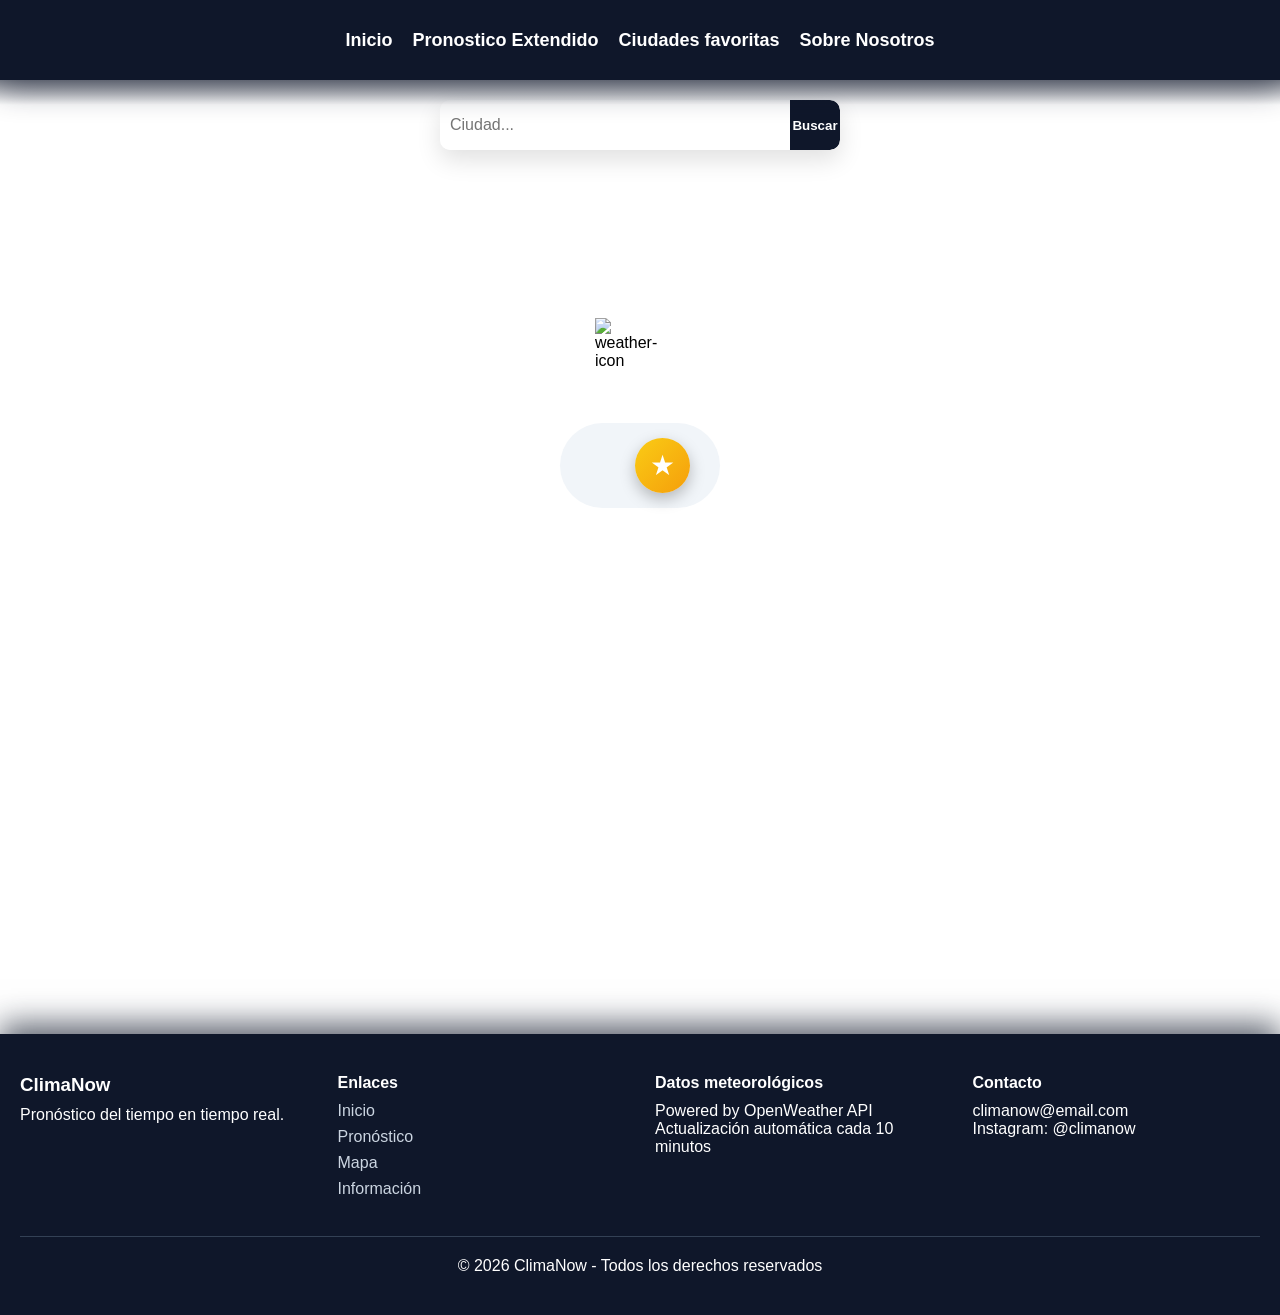
==== index.html @ 7eafe428 "Media queries para celular" ====
<!doctype html>
<html lang="en">
  <head>
    <meta charset="UTF-8" />
    <meta name="viewport" content="width=device-width, initial-scale=1.0" />
    <link rel="stylesheet" href="./css/global.css" />
    <link rel="stylesheet" href="/css/index.css" />
    <link rel="shortcut icon" href="./assets/icon.png" type="" />
    <title>Inicio</title>
  </head>
  <body>
    <header>
      <ul class="nav-ul">
        <li class="nav-li">
          <a class="nav-link" href="./index.html">Inicio</a>
        </li>
        <li class="nav-li">
          <a class="nav-link" href="./pronostico.html">Pronostico Extendido</a>
        </li>
        <li class="nav-li">
          <a class="nav-link" href="./favorita.html">Ciudades favoritas</a>
        </li>
        <li class="nav-li">
          <a class="nav-link" href="./info.html">Sobre Nosotros</a>
        </li>
      </ul>
    </header>
    <main>
      <!-- BUSCADOR DE CIUDADES Y RESPUESTA DE clima actual ,temperatura, humedad, viento-->
      <section class="container-main">
        <!-- Mensaje de error para cuando no se encuentra ninguna ciudad -->
        <div id="error-message" style="display: none">
          <h3>Ciudad no encontrada!</h3>
        </div>

        <div class="flex">
          <!-- BUSCADOR DE CIUDAD -->
          <div class="search-container">
            <form class="search-box">
              <input
                type="search"
                placeholder="Ciudad..."
                id="search-input"
                required
              />
              <button id="search-button" type="submit">Buscar</button>
            </form>
            <div id="search-results"></div>
          </div>
          <!-- MOSTRAR INFORMACION EN PANTALLA -->
          <div class="container flex">
            <div class="infoClima flex">
              <h1 id="location"></h1>

              <p class="subtitle"></p>

              <div class="temperatura flex">
                <div class="temp"></div>
              </div>
              <div class="container-img">
                <img alt="weather-icon" id="icon" />
                <p id="weather-type"></p>
              </div>

              <div class="extra-info">
                <p id="humidity"></p>
                <p id="wind-speed"></p>
                <p id="feels-like"></p>
                <button id="btnFav">★</button>
              </div>
            </div>
          </div>
        </div>
           <!-- Mapa del clima-->
          <section class="mapa-container">
           <iframe
            id="windyMap"
            width="100%"
            height="400"
            frameborder="0">
           </iframe>
           </section>
      </section>
    </main>
    <footer class="footer">
      <div class="footer-container">
        <div class="footer-brand">
          <h3>ClimaNow</h3>
          <p>Pronóstico del tiempo en tiempo real.</p>
        </div>

        <div class="footer-links">
          <h4>Enlaces</h4>
          <a href="index.html">Inicio</a>
          <a href="pronostico.html">Pronóstico</a>
          <a href="mapa.html">Mapa</a>
          <a href="info.html">Información</a>
        </div>

        <div class="footer-api">
          <h4>Datos meteorológicos</h4>
          <p>Powered by OpenWeather API</p>
          <p>Actualización automática cada 10 minutos</p>
        </div>

        <div class="footer-contact">
          <h4>Contacto</h4>
          <p>climanow@email.com</p>
          <p>Instagram: @climanow</p>
        </div>
      </div>

      <div class="footer-bottom">
        <p>© 2026 ClimaNow - Todos los derechos reservados</p>
      </div>
    </footer>
    <script type="module" src="js/index.js"></script>
  </body>
</html>
---- css/global.css ----
/* FOOTER  */
.footer {
    background-color: #0f172a;
    color: white;
    padding: 40px 20px;
    box-shadow: 0 -10px 30px rgba(15, 23, 42, 0.678);

}

.footer-container {
    display: grid;
    grid-template-columns: repeat(auto-fit, minmax(200px, 1fr));
    gap: 30px;
}

.footer h3,
.footer h4 {
    margin-bottom: 10px;
}

.footer a {
    display: block;
    color: #cbd5e1;
    text-decoration: none;
    margin-bottom: 8px;
}

.footer a:hover {
    color: #38bdf8;
}

.footer-bottom {
    text-align: center;
    margin-top: 30px;
    border-top: 1px solid #334155;
    padding-top: 20px;
}

/* FOOTER */

/* HEADER */
header {
    background-color: #0f172a;
    height: 80px;
    display: flex;
    align-items: center;
    justify-content: center;
    position: relative;
    z-index: 1000;
    box-shadow: 0 10px 30px rgba(15, 23, 42, 0.45);

}
header::after {
    content: "";
    position: absolute;
    left: 0;
    bottom: -25px;

    width: 100%;
    height: 25px;

    background: linear-gradient(
        to bottom,
        rgba(15, 23, 42, 0.5),
        transparent
    );
}

.nav-ul {
    display: flex;
    gap: 20px;
}
.nav-li{
    list-style:none;
}
.nav-link{
    color: white;
    text-decoration: none;
    font-Size: 18px;
    font-weight: bold;
    transition: color 0.3s ease;
}
.nav-link:hover {
    color: #38bdf8;
}

/* HEADER */


/* BODY */
body{
    display: flex;
    flex-direction: column;
    min-height: 100vh;
}
main {
    flex: 1;
}


*{
    margin: 0;
    padding: 0;
    box-sizing: border-box;
    font-family: Arial, sans-serif;
}

/* BODY */

.darkMode{
    background-color: #0f172a83;
    color: rgba(163, 163, 5, 0.786) !important;
}
.mapa-container {
    margin-top: 20px;
}

#windyMap {
    width: 100%;
    border: none;
    border-radius: 10px;
}

/* MEDIA QUERIES */

/* CELULARES*/
@media (max-width: 767px) {
    header {
        height: 60px;
    }

    .nav-ul {
        justify-content: flex-start;
        width: 100%;
        padding: 0 20px;
        gap: 15px;
    }

    .nav-link {
        font-size: 11px;
    }

    .footer {
        padding: 20px 10px;
    }

    .footer-container {
        gap: 20px;
        grid-template-columns: repeat(2, 1fr);
    }

    .footer h3,
    .footer h4 {
        font-size: 14px;
    }

    .footer a {
        font-size: 12px;
    }

    .mapa-container {
        margin-top: 40px;
    }
}
---- css/index.css ----
.flex{
    display: flex;
    justify-content: center;
    align-items: center;
    flex-direction: column;
}
.container-main{
    width: 100%;

}

.search-box{
    width: 400px;
    height: 50px;

    border-radius: 10px;
    background-color: white;

    display: flex;

    box-shadow: 0 10px 25px rgba(0, 0, 0, 0.12);
    overflow: hidden;

    margin: 20px auto;
}

.search-box input{
    width: 350px;
    height: 100%;
    border: 0;
    border-radius: 10px 0 0 10px;
    padding: 0 10px;
    font-size: 16px;
    outline: none;
}

.search-box button{
    width: 50px;
    height: 100%;
    border-radius: 0 10px 10px 0;
    outline: 0;
    border: 0;
    background-color: #0f172a;
    color: white;
    cursor: pointer;
    transition: all 0.3s ease;
    text-align: center;
    font-weight: bold;
    position: relative;
}

.search-box button:hover {
    color: #38bdf8;
    transform: scale(1.05);
}
.container{
    height: 400px;
    width:100%;
    margin: 20px auto;
    border-radius: 12px;
    background:white;
}

.container-img{
    display: flex;
    gap: 20px;
}

.infoClima{
    width: 100%;
    padding: 40px 20px;
    gap: 15px;
}

#location{
    font-size: 48px;
    font-weight: bold;
    color: #0f172a;
}

.subtitle{
    font-size: 28px;
    color: #64748b;
}

.temperatura{
    flex-direction: row;
    gap: 10px;
}

#icon{
    width: 70px;
    height: 70px;
}

.temp{
    font-size: 120px;
    font-weight: bold;
    color: #0f172a;
}

#weather-type{
    font-size: 42px;
    font-weight: bold;
    color: #1d9bf0;
}

.extra-info{
    margin-top: 20px;

    display: flex;
    align-items: center;
    justify-content: center;
    gap: 15px;

    padding: 15px 30px;

    background: #f1f5f9;
    border-radius: 999px;

    font-size: 24px;
    color: #334155;
}



#error-message {
    background-color: rgba(255, 0, 0, 0.323);
    border: 1.5px solid red;
    width: 20%;
    text-align: center;
    align-items: center;
    position: fixed;
    top: 10%;
    left: 40%;
}

.search-container{
    position: relative;
    width: 400px;
    margin: 0 auto;
    padding: 0;
}

#search-results{
    position: absolute;
    top: 100%;
    left: 0;
    width: 100%;
    background: white;
    border-radius: 0 0 10px 10px;
    overflow: hidden;
    box-shadow:0 10px 25px rgba(0,0,0,0.15);
    z-index: 1000;
    display: none;
    margin: 0;
    padding: 0;
}

.result-item{
    padding: 12px;
    cursor: pointer;
    border-bottom: 1px solid #eee;
}

.result-item:hover{
    background: #f1f5f9;
}

#btnFav{
    width: 55px;
    height: 55px;
    border: none;
    border-radius: 50%;
    background: linear-gradient(
        135deg,
        #facc15,
        #f59e0b
    );
    color: white;
    font-size: 28px;
    cursor: pointer;
    box-shadow: 0 6px 15px rgba(0,0,0,0.25);
    transition: 0.25s ease;
    display: flex;
    align-items: center;
    justify-content: center;
}

#btnFav:hover{
    transform: scale(1.1) rotate(8deg);
    box-shadow: 0 10px 20px rgba(0,0,0,0.35);
}

#btnFav:active{
    transform: scale(0.95);
}

@media (max-width: 767px) {
    .search-box {
        width: 90%;
        height: 45px;
    }

    .search-box input {
        width: calc(100% - 45px);
        font-size: 14px;
    }

    .search-box button {
        width: 45px;
    }

    .search-container {
        width: 90%;
    }

    .search-container.active {
        margin-bottom: 400px;
    }

    #search-results {
        max-height: 300px;
        overflow-y: auto;
    }

    #btnFav {
        width: 45px;
        height: 45px;
        font-size: 24px;
    }

    .extra-info {
        flex-direction: row;
        flex-wrap: wrap;
        justify-content: center;
        gap: 15px;
        font-size: 14px;
        padding: 8px 12px;
    }

    #location {
        font-size: 32px;
    }

    .subtitle {
        font-size: 20px;
    }

    .temp {
        font-size: 80px;
    }

    #weather-type {
        font-size: 28px;
    }
}
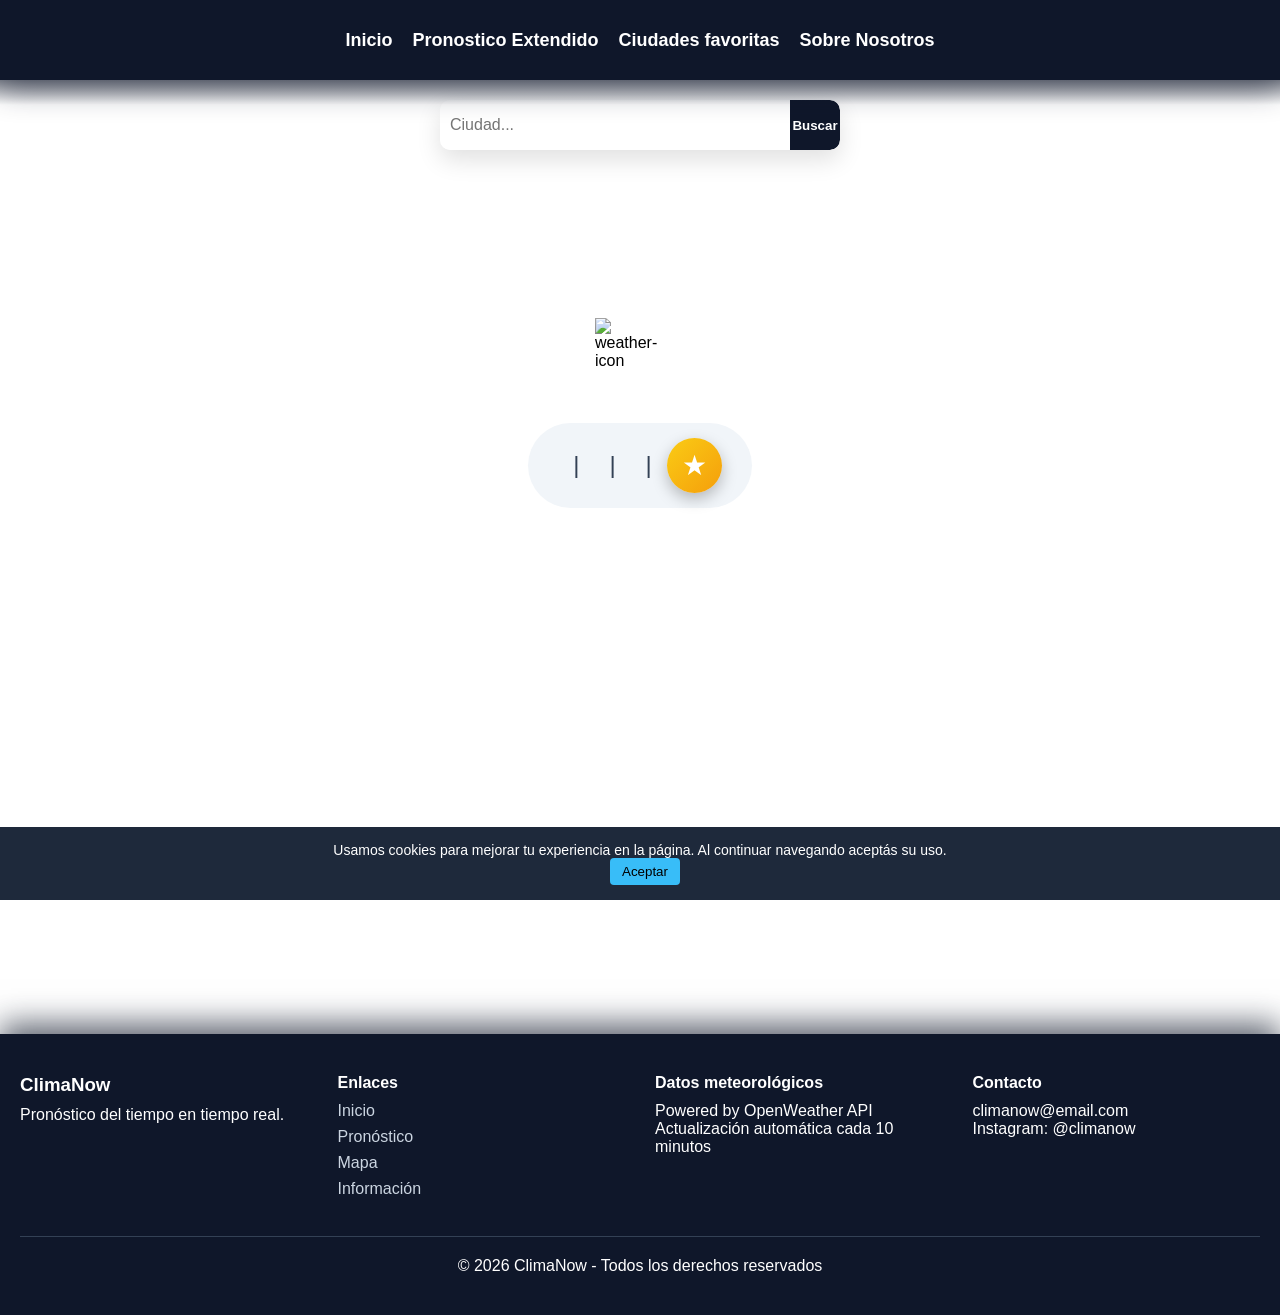
==== commit 3b9a4ff1: "Cookies pop up" ====
--- a/index.html
+++ b/index.html
@@ -64,8 +64,11 @@
 
               <div class="extra-info">
                 <p id="humidity"></p>
+                <span>|</span>
                 <p id="wind-speed"></p>
+                <span>|</span>
                 <p id="feels-like"></p>
+                <span>|</span>
                 <button id="btnFav">★</button>
               </div>
             </div>
@@ -115,5 +118,11 @@
       </div>
     </footer>
     <script type="module" src="js/index.js"></script>
+        <!-- Banner de cookies -->
+    <div id="cookieBanner" class="cookie-banner">
+      <p>Usamos cookies para mejorar tu experiencia en la página. 
+        Al continuar navegando aceptás su uso.</p>
+      <button id="acceptCookies">Aceptar</button>
+    </div>
   </body>
 </html>
--- a/css/global.css
+++ b/css/global.css
@@ -121,46 +121,32 @@
     border-radius: 10px;
 }
 
-/* MEDIA QUERIES */
+/* BANNER DE COOKIES */
 
-/* CELULARES*/
-@media (max-width: 767px) {
-    header {
-        height: 60px;
-    }
-
-    .nav-ul {
-        justify-content: flex-start;
-        width: 100%;
-        padding: 0 20px;
-        gap: 15px;
-    }
-
-    .nav-link {
-        font-size: 11px;
-    }
-
-    .footer {
-        padding: 20px 10px;
-    }
-
-    .footer-container {
-        gap: 20px;
-        grid-template-columns: repeat(2, 1fr);
-    }
-
-    .footer h3,
-    .footer h4 {
-        font-size: 14px;
-    }
-
-    .footer a {
-        font-size: 12px;
-    }
-
-    .mapa-container {
-        margin-top: 40px;
-    }
+.cookie-banner {
+  position: fixed;
+  bottom: 0;
+  left: 0;
+  width: 100%;
+  background: #1e293b; /* gris oscuro */
+  color: #fff;
+  padding: 15px;
+  text-align: center;
+  font-size: 14px;
+  z-index: 9999;
 }
 
+.cookie-banner button {
+  margin-left: 10px;
+  padding: 6px 12px;
+  border: none;
+  border-radius: 4px;
+  background: #38bdf8; /* celeste */
+  color: #000;
+  cursor: pointer;
+}
 
+.cookie-banner button:hover {
+  background: #0ea5e9;
+}
+
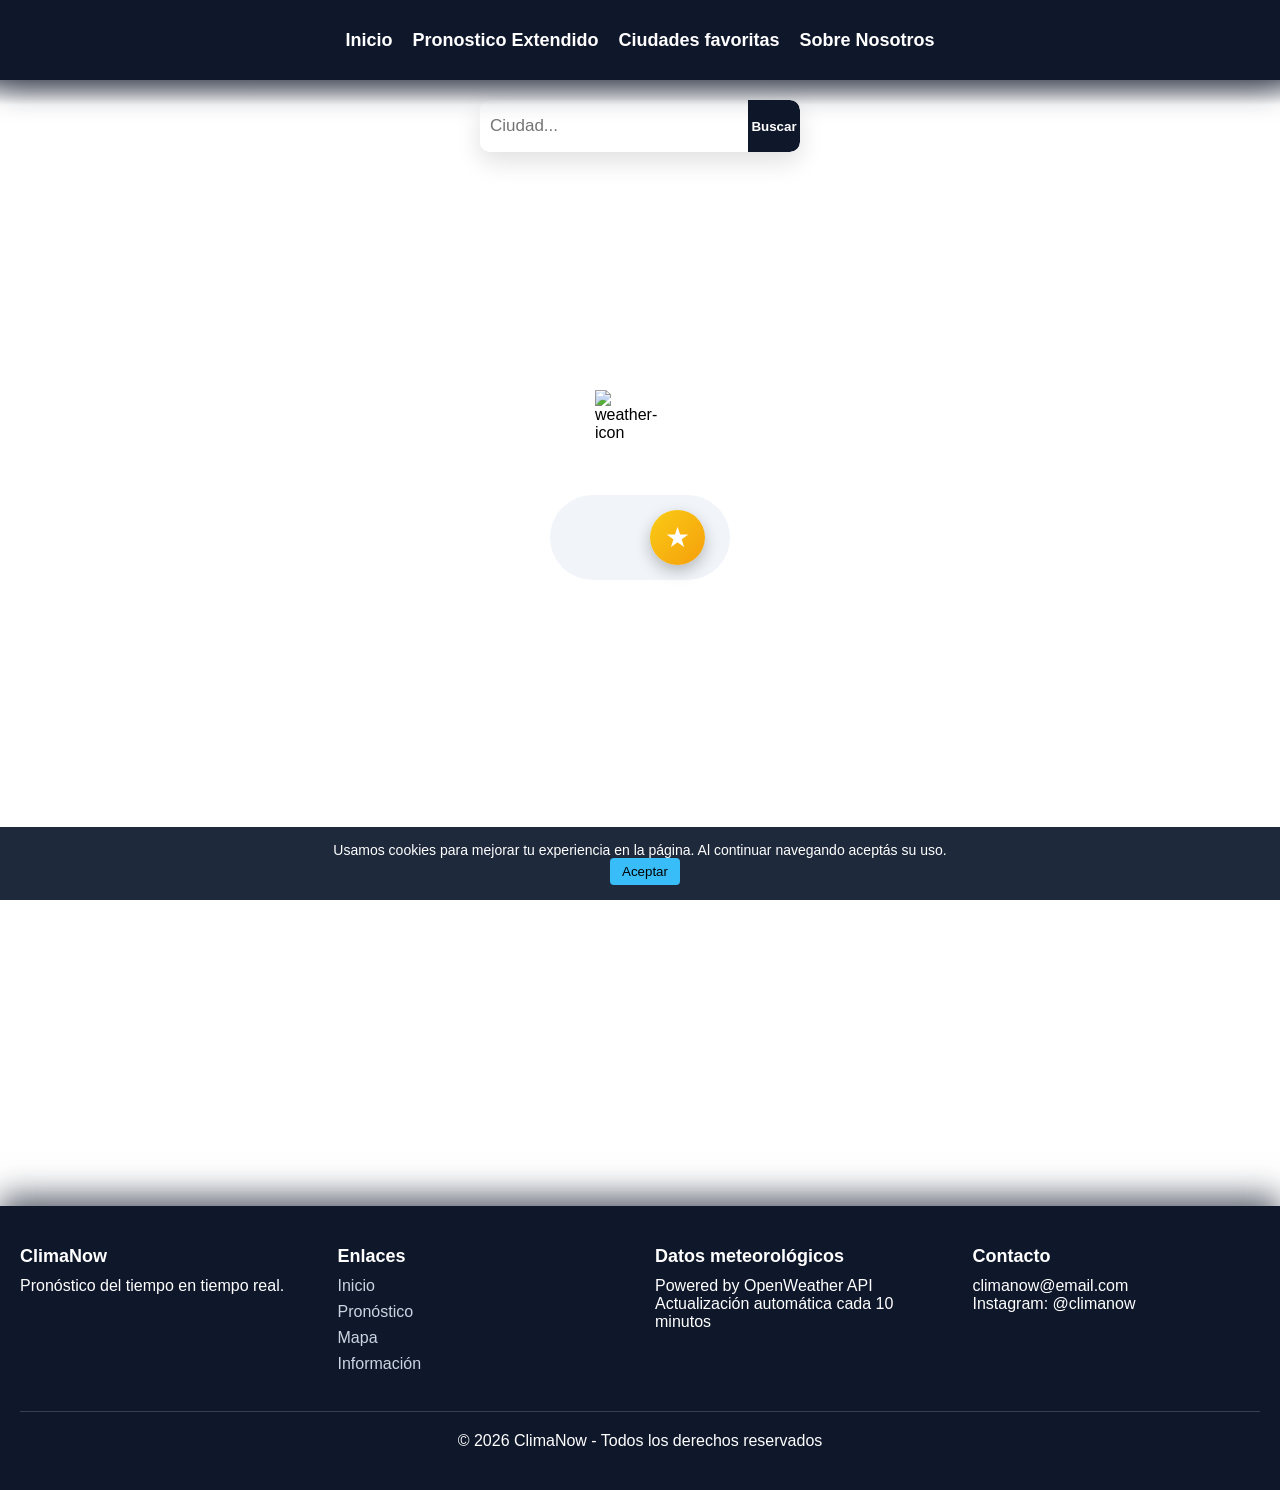
==== commit d237d449: "Merge branch 'main' into TomasC" ====
--- a/index.html
+++ b/index.html
@@ -64,11 +64,8 @@
 
               <div class="extra-info">
                 <p id="humidity"></p>
-                <span>|</span>
                 <p id="wind-speed"></p>
-                <span>|</span>
                 <p id="feels-like"></p>
-                <span>|</span>
                 <button id="btnFav">★</button>
               </div>
             </div>
--- a/css/global.css
+++ b/css/global.css
@@ -120,6 +120,121 @@
     border: none;
     border-radius: 10px;
 }
+
+/* MEDIA QUERIES */
+
+/* CELULARES*/
+@media (max-width: 767px) {
+    header {
+        height: 60px;
+    }
+
+    .nav-ul {
+        justify-content: flex-start;
+        width: 100%;
+        padding: 0 20px;
+        gap: 15px;
+    }
+
+    .nav-link {
+        font-size: 11px;
+    }
+
+    .footer {
+        padding: 20px 10px;
+    }
+
+    .footer-container {
+        gap: 20px;
+        grid-template-columns: repeat(2, 1fr);
+    }
+
+    .footer h3,
+    .footer h4 {
+        font-size: 14px;
+    }
+
+    .footer a {
+        font-size: 12px;
+    }
+
+    .mapa-container {
+        margin-top: 40px;
+    }
+}
+
+/* TABLET */
+@media (min-width: 768px) and (max-width: 1023px) {
+    header {
+        height: 70px;
+    }
+
+    .nav-ul {
+        gap: 18px;
+    }
+
+    .nav-link {
+        font-size: 16px;
+    }
+
+    .footer {
+        padding: 35px 15px;
+    }
+
+    .footer-container {
+        gap: 25px;
+    }
+
+    .footer h3,
+    .footer h4 {
+        font-size: 16px;
+    }
+
+    .footer a {
+        font-size: 14px;
+    }
+
+    .mapa-container {
+        margin-top: 35px;
+    }
+}
+
+/* DESKTOP GRANDE */
+@media (min-width: 1280px) {
+    header {
+        height: 80px;
+    }
+
+    .nav-ul {
+        gap: 20px;
+    }
+
+    .nav-link {
+        font-size: 18px;
+    }
+
+    .footer {
+        padding: 40px 20px;
+    }
+
+    .footer-container {
+        gap: 30px;
+    }
+
+    .footer h3,
+    .footer h4 {
+        font-size: 18px;
+    }
+
+    .footer a {
+        font-size: 16px;
+    }
+
+    .mapa-container {
+        margin-top: 50px;
+    }
+}
+
 
 /* BANNER DE COOKIES */
 
--- a/css/index.css
+++ b/css/index.css
@@ -196,6 +196,9 @@
     transform: scale(0.95);
 }
 
+/* MEDIA QUERIES */
+
+/*CELULAR */
 @media (max-width: 767px) {
     .search-box {
         width: 90%;
@@ -256,4 +259,113 @@
     }
 }
 
-
+/* TABLET */
+@media (min-width: 768px) and (max-width: 1023px) {
+    .search-box {
+        width: 70%;
+        height: 48px;
+    }
+
+    .search-box input {
+        width: calc(100% - 48px);
+        font-size: 15px;
+    }
+
+    .search-box button {
+        width: 48px;
+    }
+
+    .search-container {
+        width: 70%;
+    }
+
+    .container {
+        margin: 30px auto;
+        height: 450px;
+    }
+
+    .extra-info {
+        flex-direction: row;
+        gap: 20px;
+        font-size: 18px;
+        padding: 12px 20px;
+    }
+
+    #location {
+        font-size: 40px;
+    }
+
+    .subtitle {
+        font-size: 24px;
+    }
+
+    .temp {
+        font-size: 100px;
+    }
+
+    #weather-type {
+        font-size: 32px;
+    }
+
+    #btnFav {
+        width: 50px;
+        height: 50px;
+        font-size: 26px;
+    }
+}
+
+/* DESKTOP GRANDE */
+@media (min-width: 1280px) {
+    .search-box {
+        width: 50%;
+        height: 52px;
+    }
+
+    .search-box input {
+        width: calc(100% - 52px);
+        font-size: 17px;
+    }
+
+    .search-box button {
+        width: 52px;
+    }
+
+    .search-container {
+        width: 50%;
+    }
+
+    .container {
+        margin: 40px auto;
+        height: 500px;
+    }
+
+    .extra-info {
+        gap: 25px;
+        font-size: 20px;
+        padding: 15px 25px;
+    }
+
+    #location {
+        font-size: 48px;
+    }
+
+    .subtitle {
+        font-size: 28px;
+    }
+
+    .temp {
+        font-size: 120px;
+    }
+
+    #weather-type {
+        font-size: 42px;
+    }
+
+    #btnFav {
+        width: 55px;
+        height: 55px;
+        font-size: 28px;
+    }
+}
+
+
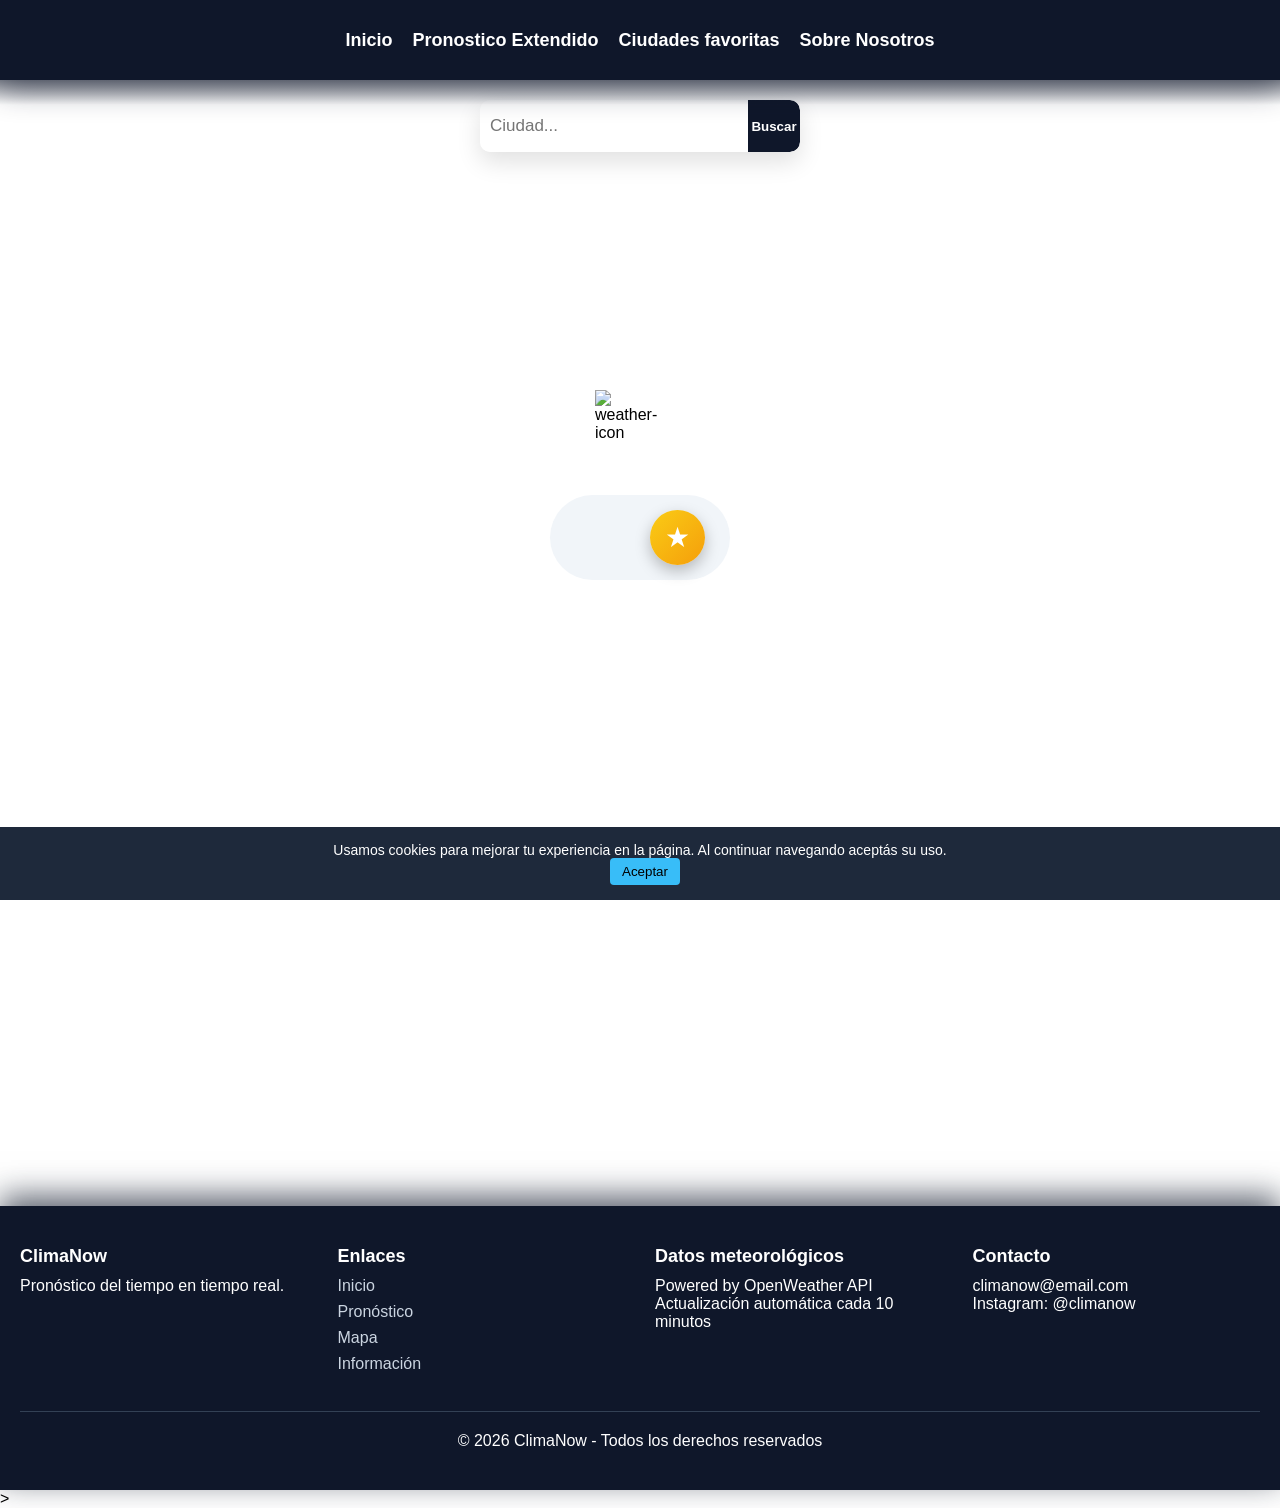
==== commit 7c280a1f: "Ajuste notificacion favorito eliminado y agregado" ====
--- a/index.html
+++ b/index.html
@@ -1,125 +1,125 @@
 <!doctype html>
 <html lang="en">
   <head>
-    <meta charset="UTF-8" />
-    <meta name="viewport" content="width=device-width, initial-scale=1.0" />
-    <link rel="stylesheet" href="./css/global.css" />
-    <link rel="stylesheet" href="/css/index.css" />
-    <link rel="shortcut icon" href="./assets/icon.png" type="" />
-    <title>Inicio</title>
-  </head>
-  <body>
-    <header>
-      <ul class="nav-ul">
-        <li class="nav-li">
-          <a class="nav-link" href="./index.html">Inicio</a>
-        </li>
-        <li class="nav-li">
-          <a class="nav-link" href="./pronostico.html">Pronostico Extendido</a>
-        </li>
-        <li class="nav-li">
-          <a class="nav-link" href="./favorita.html">Ciudades favoritas</a>
-        </li>
-        <li class="nav-li">
-          <a class="nav-link" href="./info.html">Sobre Nosotros</a>
-        </li>
-      </ul>
-    </header>
-    <main>
-      <!-- BUSCADOR DE CIUDADES Y RESPUESTA DE clima actual ,temperatura, humedad, viento-->
-      <section class="container-main">
-        <!-- Mensaje de error para cuando no se encuentra ninguna ciudad -->
-        <div id="error-message" style="display: none">
-          <h3>Ciudad no encontrada!</h3>
-        </div>
-
-        <div class="flex">
-          <!-- BUSCADOR DE CIUDAD -->
-          <div class="search-container">
-            <form class="search-box">
-              <input
-                type="search"
-                placeholder="Ciudad..."
-                id="search-input"
-                required
-              />
-              <button id="search-button" type="submit">Buscar</button>
-            </form>
-            <div id="search-results"></div>
-          </div>
-          <!-- MOSTRAR INFORMACION EN PANTALLA -->
-          <div class="container flex">
-            <div class="infoClima flex">
-              <h1 id="location"></h1>
-
-              <p class="subtitle"></p>
-
-              <div class="temperatura flex">
-                <div class="temp"></div>
-              </div>
-              <div class="container-img">
-                <img alt="weather-icon" id="icon" />
-                <p id="weather-type"></p>
-              </div>
-
-              <div class="extra-info">
-                <p id="humidity"></p>
-                <p id="wind-speed"></p>
-                <p id="feels-like"></p>
-                <button id="btnFav">★</button>
-              </div>
-            </div>
-          </div>
-        </div>
-           <!-- Mapa del clima-->
-          <section class="mapa-container">
-           <iframe
-            id="windyMap"
-            width="100%"
-            height="400"
-            frameborder="0">
-           </iframe>
-           </section>
-      </section>
-    </main>
-    <footer class="footer">
-      <div class="footer-container">
-        <div class="footer-brand">
-          <h3>ClimaNow</h3>
-          <p>Pronóstico del tiempo en tiempo real.</p>
-        </div>
-
-        <div class="footer-links">
-          <h4>Enlaces</h4>
-          <a href="index.html">Inicio</a>
-          <a href="pronostico.html">Pronóstico</a>
-          <a href="mapa.html">Mapa</a>
-          <a href="info.html">Información</a>
-        </div>
-
-        <div class="footer-api">
-          <h4>Datos meteorológicos</h4>
-          <p>Powered by OpenWeather API</p>
-          <p>Actualización automática cada 10 minutos</p>
-        </div>
-
-        <div class="footer-contact">
-          <h4>Contacto</h4>
-          <p>climanow@email.com</p>
-          <p>Instagram: @climanow</p>
-        </div>
-      </div>
-
-      <div class="footer-bottom">
-        <p>© 2026 ClimaNow - Todos los derechos reservados</p>
-      </div>
-    </footer>
-    <script type="module" src="js/index.js"></script>
-        <!-- Banner de cookies -->
-    <div id="cookieBanner" class="cookie-banner">
-      <p>Usamos cookies para mejorar tu experiencia en la página. 
-        Al continuar navegando aceptás su uso.</p>
-      <button id="acceptCookies">Aceptar</button>
-    </div>
-  </body>
-</html>
+      <meta charset="UTF-8" />
+          <meta name="viewport" content="width=device-width, initial-scale=1.0" />
+              <link rel="stylesheet" href="./css/global.css" />
+                  <link rel="stylesheet" href="./css/index.css" />
+                      <link rel="shortcut icon" href="./assets/icon.png" type="" />
+                          <title>Inicio</title>
+                            </head>
+                              <body>
+                                  <header>
+                                        <ul class="nav-ul">
+                                                <li class="nav-li">
+                                                          <a class="nav-link" href="./index.html">Inicio</a>
+                                                                  </li>
+                                                                          <li class="nav-li">
+                                                                                    <a class="nav-link" href="./pronostico.html">Pronostico Extendido</a>
+                                                                                            </li>
+                                                                                                    <li class="nav-li">
+                                                                                                              <a class="nav-link" href="./favorita.html">Ciudades favoritas</a>
+                                                                                                                      </li>
+                                                                                                                              <li class="nav-li">
+                                                                                                                                        <a class="nav-link" href="./info.html">Sobre Nosotros</a>
+                                                                                                                                                </li>
+                                                                                                                                                      </ul>
+                                                                                                                                                          </header>
+                                                                                                                                                              <main>
+                                                                                                                                                                    <!-- BUSCADOR DE CIUDADES Y RESPUESTA DE clima actual ,temperatura, humedad, viento-->
+                                                                                                                                                                          <section class="container-main">
+                                                                                                                                                                                  <!-- Mensaje de error para cuando no se encuentra ninguna ciudad -->
+                                                                                                                                                                                          <div id="error-message" style="display: none">
+                                                                                                                                                                                                    <h3>Ciudad no encontrada!</h3>
+                                                                                                                                                                                                            </div>
+                                                                                                                                                                                                            
+                                                                                                                                                                                                                    <div class="flex">
+                                                                                                                                                                                                                              <!-- BUSCADOR DE CIUDAD -->
+                                                                                                                                                                                                                                        <div class="search-container">
+                                                                                                                                                                                                                                                    <form class="search-box">
+                                                                                                                                                                                                                                                                  <input
+                                                                                                                                                                                                                                                                                  type="search"
+                                                                                                                                                                                                                                                                                                  placeholder="Ciudad..."
+                                                                                                                                                                                                                                                                                                                  id="search-input"
+                                                                                                                                                                                                                                                                                                                                  required
+                                                                                                                                                                                                                                                                                                                                                />
+                                                                                                                                                                                                                                                                                                                                                              <button id="search-button" type="submit">Buscar</button>
+                                                                                                                                                                                                                                                                                                                                                                          </form>
+                                                                                                                                                                                                                                                                                                                                                                                      <div id="search-results"></div>
+                                                                                                                                                                                                                                                                                                                                                                                                </div>
+                                                                                                                                                                                                                                                                                                                                                                                                          <!-- MOSTRAR INFORMACION EN PANTALLA -->
+                                                                                                                                                                                                                                                                                                                                                                                                                    <div class="container flex">
+                                                                                                                                                                                                                                                                                                                                                                                                                                <div class="infoClima flex">
+                                                                                                                                                                                                                                                                                                                                                                                                                                              <h1 id="location"></h1>
+                                                                                                                                                                                                                                                                                                                                                                                                                                              
+                                                                                                                                                                                                                                                                                                                                                                                                                                                            <p class="subtitle"></p>
+                                                                                                                                                                                                                                                                                                                                                                                                                                                            
+                                                                                                                                                                                                                                                                                                                                                                                                                                                                          <div class="temperatura flex">
+                                                                                                                                                                                                                                                                                                                                                                                                                                                                                          <div class="temp"></div>
+                                                                                                                                                                                                                                                                                                                                                                                                                                                                                                        </div>
+                                                                                                                                                                                                                                                                                                                                                                                                                                                                                                                      <div class="container-img">
+                                                                                                                                                                                                                                                                                                                                                                                                                                                                                                                                      <img alt="weather-icon" id="icon" />
+                                                                                                                                                                                                                                                                                                                                                                                                                                                                                                                                                      <p id="weather-type"></p>
+                                                                                                                                                                                                                                                                                                                                                                                                                                                                                                                                                                    </div>
+                                                                                                                                                                                                                                                                                                                                                                                                                                                                                                                                                                    
+                                                                                                                                                                                                                                                                                                                                                                                                                                                                                                                                                                                  <div class="extra-info">
+                                                                                                                                                                                                                                                                                                                                                                                                                                                                                                                                                                                                  <p id="humidity"></p>
+                                                                                                                                                                                                                                                                                                                                                                                                                                                                                                                                                                                                                  <p id="wind-speed"></p>
+                                                                                                                                                                                                                                                                                                                                                                                                                                                                                                                                                                                                                                  <p id="feels-like"></p>
+                                                                                                                                                                                                                                                                                                                                                                                                                                                                                                                                                                                                                                                  <button id="btnFav">★</button>
+                                                                                                                                                                                                                                                                                                                                                                                                                                                                                                                                                                                                                                                                </div>
+                                                                                                                                                                                                                                                                                                                                                                                                                                                                                                                                                                                                                                                                            </div>
+                                                                                                                                                                                                                                                                                                                                                                                                                                                                                                                                                                                                                                                                                      </div>
+                                                                                                                                                                                                                                                                                                                                                                                                                                                                                                                                                                                                                                                                                              </div>
+                                                                                                                                                                                                                                                                                                                                                                                                                                                                                                                                                                                                                                                                                                      <!-- Mapa del clima-->
+                                                                                                                                                                                                                                                                                                                                                                                                                                                                                                                                                                                                                                                                                                              <section class="mapa-container">
+                                                                                                                                                                                                                                                                                                                                                                                                                                                                                                                                                                                                                                                                                                                        <iframe id="windyMap" width="100%" height="400" frameborder="0">
+                                                                                                                                                                                                                                                                                                                                                                                                                                                                                                                                                                                                                                                                                                                                  </iframe>
+                                                                                                                                                                                                                                                                                                                                                                                                                                                                                                                                                                                                                                                                                                                                          </section>
+                                                                                                                                                                                                                                                                                                                                                                                                                                                                                                                                                                                                                                                                                                                                                </section>
+                                                                                                                                                                                                                                                                                                                                                                                                                                                                                                                                                                                                                                                                                                                                                    </main>
+                                                                                                                                                                                                                                                                                                                                                                                                                                                                                                                                                                                                                                                                                                                                                        <footer class="footer">
+                                                                                                                                                                                                                                                                                                                                                                                                                                                                                                                                                                                                                                                                                                                                                              <div class="footer-container">
+                                                                                                                                                                                                                                                                                                                                                                                                                                                                                                                                                                                                                                                                                                                                                                      <div class="footer-brand">
+                                                                                                                                                                                                                                                                                                                                                                                                                                                                                                                                                                                                                                                                                                                                                                                <h3>ClimaNow</h3>
+                                                                                                                                                                                                                                                                                                                                                                                                                                                                                                                                                                                                                                                                                                                                                                                          <p>Pronóstico del tiempo en tiempo real.</p>
+                                                                                                                                                                                                                                                                                                                                                                                                                                                                                                                                                                                                                                                                                                                                                                                                  </div>
+                                                                                                                                                                                                                                                                                                                                                                                                                                                                                                                                                                                                                                                                                                                                                                                                  
+                                                                                                                                                                                                                                                                                                                                                                                                                                                                                                                                                                                                                                                                                                                                                                                                          <div class="footer-links">
+                                                                                                                                                                                                                                                                                                                                                                                                                                                                                                                                                                                                                                                                                                                                                                                                                    <h4>Enlaces</h4>
+                                                                                                                                                                                                                                                                                                                                                                                                                                                                                                                                                                                                                                                                                                                                                                                                                              <a href="index.html">Inicio</a>
+                                                                                                                                                                                                                                                                                                                                                                                                                                                                                                                                                                                                                                                                                                                                                                                                                                        <a href="pronostico.html">Pronóstico</a>
+                                                                                                                                                                                                                                                                                                                                                                                                                                                                                                                                                                                                                                                                                                                                                                                                                                                  <a href="mapa.html">Mapa</a>
+                                                                                                                                                                                                                                                                                                                                                                                                                                                                                                                                                                                                                                                                                                                                                                                                                                                            <a href="info.html">Información</a>
+                                                                                                                                                                                                                                                                                                                                                                                                                                                                                                                                                                                                                                                                                                                                                                                                                                                                    </div>
+                                                                                                                                                                                                                                                                                                                                                                                                                                                                                                                                                                                                                                                                                                                                                                                                                                                                    
+                                                                                                                                                                                                                                                                                                                                                                                                                                                                                                                                                                                                                                                                                                                                                                                                                                                                            <div class="footer-api">
+                                                                                                                                                                                                                                                                                                                                                                                                                                                                                                                                                                                                                                                                                                                                                                                                                                                                                      <h4>Datos meteorológicos</h4>
+                                                                                                                                                                                                                                                                                                                                                                                                                                                                                                                                                                                                                                                                                                                                                                                                                                                                                                <p>Powered by OpenWeather API</p>
+                                                                                                                                                                                                                                                                                                                                                                                                                                                                                                                                                                                                                                                                                                                                                                                                                                                                                                          <p>Actualización automática cada 10 minutos</p>
+                                                                                                                                                                                                                                                                                                                                                                                                                                                                                                                                                                                                                                                                                                                                                                                                                                                                                                                  </div>
+                                                                                                                                                                                                                                                                                                                                                                                                                                                                                                                                                                                                                                                                                                                                                                                                                                                                                                                  
+                                                                                                                                                                                                                                                                                                                                                                                                                                                                                                                                                                                                                                                                                                                                                                                                                                                                                                                          <div class="footer-contact">
+                                                                                                                                                                                                                                                                                                                                                                                                                                                                                                                                                                                                                                                                                                                                                                                                                                                                                                                                    <h4>Contacto</h4>
+                                                                                                                                                                                                                                                                                                                                                                                                                                                                                                                                                                                                                                                                                                                                                                                                                                                                                                                                              <p>climanow@email.com</p>
+                                                                                                                                                                                                                                                                                                                                                                                                                                                                                                                                                                                                                                                                                                                                                                                                                                                                                                                                                        <p>Instagram: @climanow</p>
+                                                                                                                                                                                                                                                                                                                                                                                                                                                                                                                                                                                                                                                                                                                                                                                                                                                                                                                                                                </div>
+                                                                                                                                                                                                                                                                                                                                                                                                                                                                                                                                                                                                                                                                                                                                                                                                                                                                                                                                                                      </div>
+                                                                                                                                                                                                                                                                                                                                                                                                                                                                                                                                                                                                                                                                                                                                                                                                                                                                                                                                                                      
+                                                                                                                                                                                                                                                                                                                                                                                                                                                                                                                                                                                                                                                                                                                                                                                                                                                                                                                                                                            <div class="footer-bottom">
+                                                                                                                                                                                                                                                                                                                                                                                                                                                                                                                                                                                                                                                                                                                                                                                                                                                                                                                                                                                    <p>© 2026 ClimaNow - Todos los derechos reservados</p>
+                                                                                                                                                                                                                                                                                                                                                                                                                                                                                                                                                                                                                                                                                                                                                                                                                                                                                                                                                                                          </div>
+                                                                                                                                                                                                                                                                                                                                                                                                                                                                                                                                                                                                                                                                                                                                                                                                                                                                                                                                                                                              </footer>
+                                                                                                                                                                                                                                                                                                                                                                                                                                                                                                                                                                                                                                                                                                                                                                                                                                                                                                                                                                                                  <script type="module" src="js/index.js"></script>
+                                                                                                                                                                                                                                                                                                                                                                                                                                                                                                                                                                                                                                                                                                                                                                                                                                                                                                                                                                                                      <!-- Banner de cookies -->
+                                                                                                                                                                                                                                                                                                                                                                                                                                                                                                                                                                                                                                                                                                                                                                                                                                                                                                                                                                                                          <div id="cookieBanner" class="cookie-banner">
+                                                                                                                                                                                                                                                                                                                                                                                                                                                                                                                                                                                                                                                                                                                                                                                                                                                                                                                                                                                                                <p>
+                                                                                                                                                                                                                                                                                                                                                                                                                                                                                                                                                                                                                                                                                                                                                                                                                                                                                                                                                                                                                        Usamos cookies para mejorar tu experiencia en la página. Al continuar
+                                                                                                                                                                                                                                                                                                                                                                                                                                                                                                                                                                                                                                                                                                                                                                                                                                                                                                                                                                                                                                navegando aceptás su uso.
+                                                                                                                                                                                                                                                                                                                                                                                                                                                                                                                                                                                                                                                                                                                                                                                                                                                                                                                                                                                                                                      </p>
+                                                                                                                                                                                                                                                                                                                                                                                                                                                                                                                                                                                                                                                                                                                                                                                                                                                                                                                                                                                                                                            <button id="acceptCookies">Aceptar</button>
+                                                                                                                                                                                                                                                                                                                                                                                                                                                                                                                                                                                                                                                                                                                                                                                                                                                                                                                                                                                                                                                </div>
+                                                                                                                                                                                                                                                                                                                                                                                                                                                                                                                                                                                                                                                                                                                                                                                                                                                                                                                                                                                                                                                   <div id="favMessage" class="fav-message">Ciudad añadida a favoritos ✅</div>
+                                                                                                                                                                                                                                                                                                                                                                                                                                                                                                                                                                                                                                                                                                                                                                                                                                                                                                                                                                                                                                                     </body>
+                                                                                                                                                                                                                                                                                                                                                                                                                                                                                                                                                                                                                                                                                                                                                                                                                                                                                                                                                                                                                                                     </html>
+                                                                                                                                                                                                                                                                                                                                                                                                                                                                                                                                                                                                                                                                                                                                                                                                                                                                                                                                                                                                                                                     >
--- a/css/global.css
+++ b/css/global.css
@@ -130,7 +130,7 @@
     }
 
     .nav-ul {
-        justify-content: flex-start;
+        justify-content: center;
         width: 100%;
         padding: 0 20px;
         gap: 15px;
--- a/css/index.css
+++ b/css/index.css
@@ -196,6 +196,21 @@
     transform: scale(0.95);
 }
 
+.fav-message {
+  position: fixed;
+  bottom: 20px;
+  right: 20px;
+  background: #22c55e;
+  color: #fff;
+  padding: 12px 18px;
+  border-radius: 8px;
+  box-shadow: 0 4px 10px rgba(0,0,0,0.3);
+  font-size: 14px;
+  display: none;
+  z-index: 10000;
+}
+
+
 /* MEDIA QUERIES */
 
 /*CELULAR */
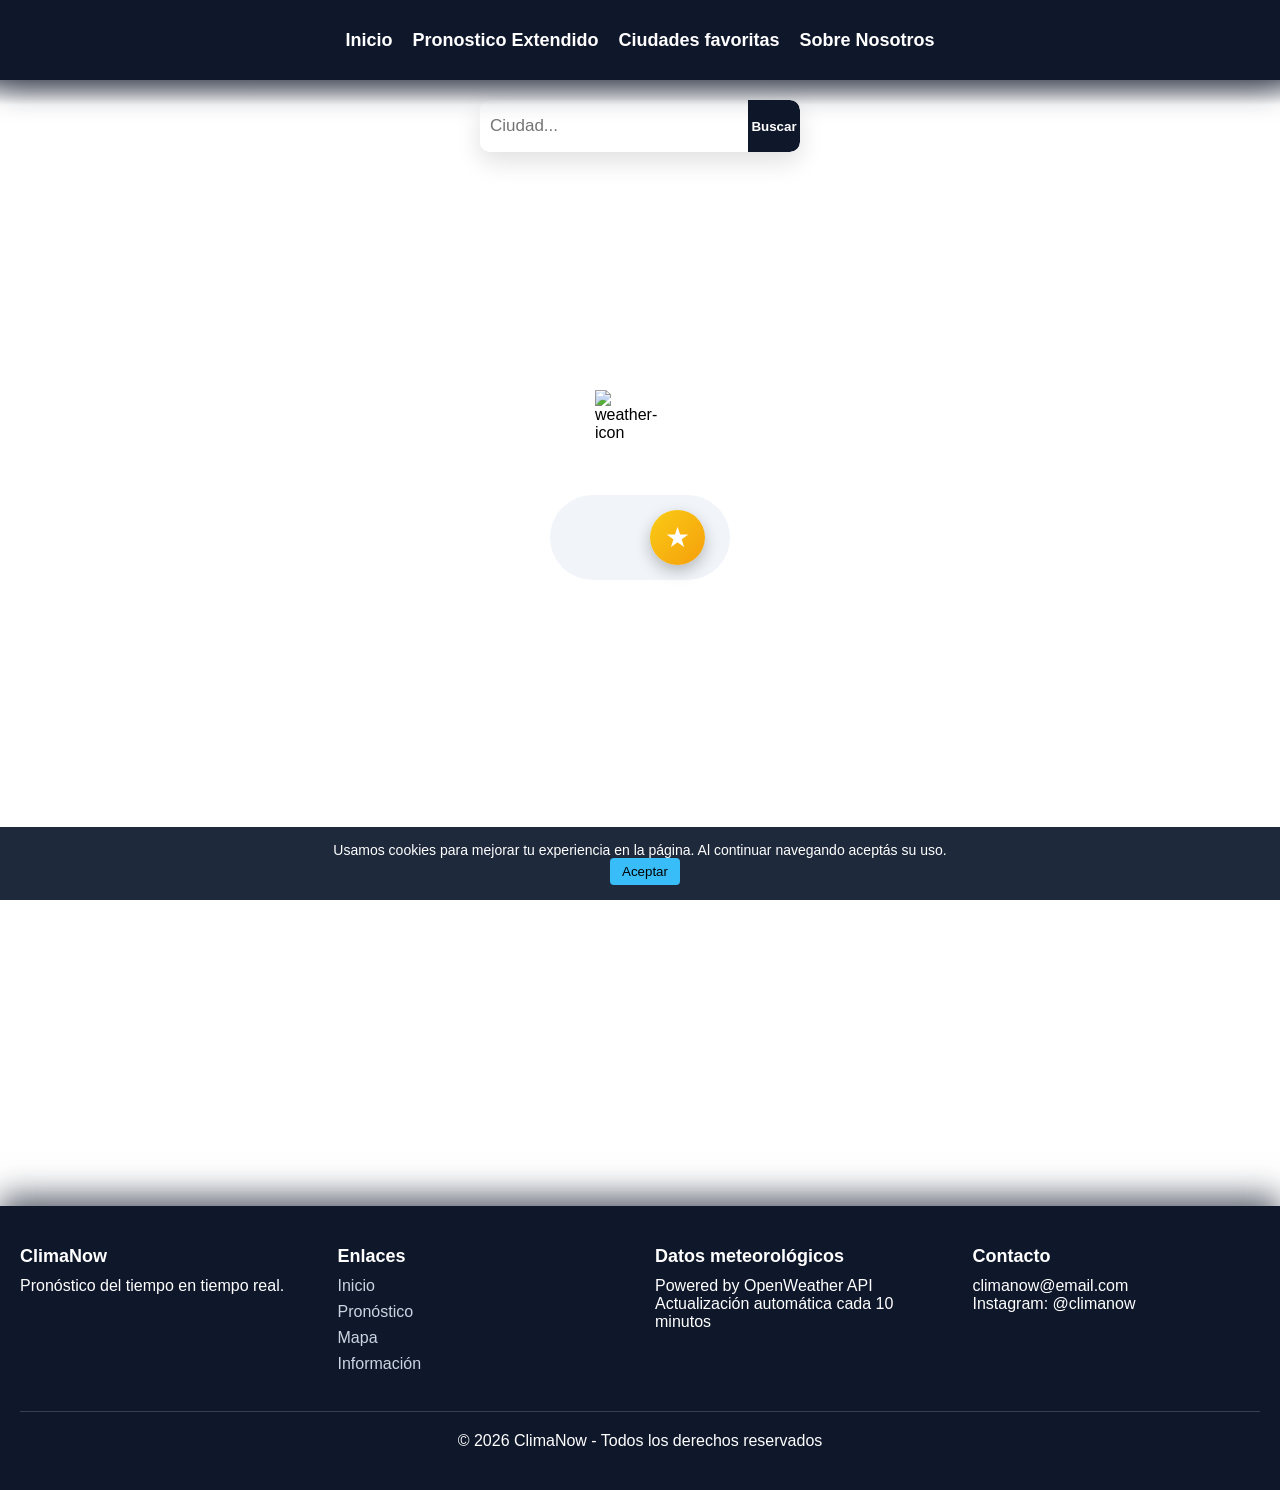
==== commit 9b732821: "Correcion html" ====
--- a/index.html
+++ b/index.html
@@ -1,125 +1,124 @@
 <!doctype html>
 <html lang="en">
   <head>
-      <meta charset="UTF-8" />
-          <meta name="viewport" content="width=device-width, initial-scale=1.0" />
-              <link rel="stylesheet" href="./css/global.css" />
-                  <link rel="stylesheet" href="./css/index.css" />
-                      <link rel="shortcut icon" href="./assets/icon.png" type="" />
-                          <title>Inicio</title>
-                            </head>
-                              <body>
-                                  <header>
-                                        <ul class="nav-ul">
-                                                <li class="nav-li">
-                                                          <a class="nav-link" href="./index.html">Inicio</a>
-                                                                  </li>
-                                                                          <li class="nav-li">
-                                                                                    <a class="nav-link" href="./pronostico.html">Pronostico Extendido</a>
-                                                                                            </li>
-                                                                                                    <li class="nav-li">
-                                                                                                              <a class="nav-link" href="./favorita.html">Ciudades favoritas</a>
-                                                                                                                      </li>
-                                                                                                                              <li class="nav-li">
-                                                                                                                                        <a class="nav-link" href="./info.html">Sobre Nosotros</a>
-                                                                                                                                                </li>
-                                                                                                                                                      </ul>
-                                                                                                                                                          </header>
-                                                                                                                                                              <main>
-                                                                                                                                                                    <!-- BUSCADOR DE CIUDADES Y RESPUESTA DE clima actual ,temperatura, humedad, viento-->
-                                                                                                                                                                          <section class="container-main">
-                                                                                                                                                                                  <!-- Mensaje de error para cuando no se encuentra ninguna ciudad -->
-                                                                                                                                                                                          <div id="error-message" style="display: none">
-                                                                                                                                                                                                    <h3>Ciudad no encontrada!</h3>
-                                                                                                                                                                                                            </div>
-                                                                                                                                                                                                            
-                                                                                                                                                                                                                    <div class="flex">
-                                                                                                                                                                                                                              <!-- BUSCADOR DE CIUDAD -->
-                                                                                                                                                                                                                                        <div class="search-container">
-                                                                                                                                                                                                                                                    <form class="search-box">
-                                                                                                                                                                                                                                                                  <input
-                                                                                                                                                                                                                                                                                  type="search"
-                                                                                                                                                                                                                                                                                                  placeholder="Ciudad..."
-                                                                                                                                                                                                                                                                                                                  id="search-input"
-                                                                                                                                                                                                                                                                                                                                  required
-                                                                                                                                                                                                                                                                                                                                                />
-                                                                                                                                                                                                                                                                                                                                                              <button id="search-button" type="submit">Buscar</button>
-                                                                                                                                                                                                                                                                                                                                                                          </form>
-                                                                                                                                                                                                                                                                                                                                                                                      <div id="search-results"></div>
-                                                                                                                                                                                                                                                                                                                                                                                                </div>
-                                                                                                                                                                                                                                                                                                                                                                                                          <!-- MOSTRAR INFORMACION EN PANTALLA -->
-                                                                                                                                                                                                                                                                                                                                                                                                                    <div class="container flex">
-                                                                                                                                                                                                                                                                                                                                                                                                                                <div class="infoClima flex">
-                                                                                                                                                                                                                                                                                                                                                                                                                                              <h1 id="location"></h1>
-                                                                                                                                                                                                                                                                                                                                                                                                                                              
-                                                                                                                                                                                                                                                                                                                                                                                                                                                            <p class="subtitle"></p>
-                                                                                                                                                                                                                                                                                                                                                                                                                                                            
-                                                                                                                                                                                                                                                                                                                                                                                                                                                                          <div class="temperatura flex">
-                                                                                                                                                                                                                                                                                                                                                                                                                                                                                          <div class="temp"></div>
-                                                                                                                                                                                                                                                                                                                                                                                                                                                                                                        </div>
-                                                                                                                                                                                                                                                                                                                                                                                                                                                                                                                      <div class="container-img">
-                                                                                                                                                                                                                                                                                                                                                                                                                                                                                                                                      <img alt="weather-icon" id="icon" />
-                                                                                                                                                                                                                                                                                                                                                                                                                                                                                                                                                      <p id="weather-type"></p>
-                                                                                                                                                                                                                                                                                                                                                                                                                                                                                                                                                                    </div>
-                                                                                                                                                                                                                                                                                                                                                                                                                                                                                                                                                                    
-                                                                                                                                                                                                                                                                                                                                                                                                                                                                                                                                                                                  <div class="extra-info">
-                                                                                                                                                                                                                                                                                                                                                                                                                                                                                                                                                                                                  <p id="humidity"></p>
-                                                                                                                                                                                                                                                                                                                                                                                                                                                                                                                                                                                                                  <p id="wind-speed"></p>
-                                                                                                                                                                                                                                                                                                                                                                                                                                                                                                                                                                                                                                  <p id="feels-like"></p>
-                                                                                                                                                                                                                                                                                                                                                                                                                                                                                                                                                                                                                                                  <button id="btnFav">★</button>
-                                                                                                                                                                                                                                                                                                                                                                                                                                                                                                                                                                                                                                                                </div>
-                                                                                                                                                                                                                                                                                                                                                                                                                                                                                                                                                                                                                                                                            </div>
-                                                                                                                                                                                                                                                                                                                                                                                                                                                                                                                                                                                                                                                                                      </div>
-                                                                                                                                                                                                                                                                                                                                                                                                                                                                                                                                                                                                                                                                                              </div>
-                                                                                                                                                                                                                                                                                                                                                                                                                                                                                                                                                                                                                                                                                                      <!-- Mapa del clima-->
-                                                                                                                                                                                                                                                                                                                                                                                                                                                                                                                                                                                                                                                                                                              <section class="mapa-container">
-                                                                                                                                                                                                                                                                                                                                                                                                                                                                                                                                                                                                                                                                                                                        <iframe id="windyMap" width="100%" height="400" frameborder="0">
-                                                                                                                                                                                                                                                                                                                                                                                                                                                                                                                                                                                                                                                                                                                                  </iframe>
-                                                                                                                                                                                                                                                                                                                                                                                                                                                                                                                                                                                                                                                                                                                                          </section>
-                                                                                                                                                                                                                                                                                                                                                                                                                                                                                                                                                                                                                                                                                                                                                </section>
-                                                                                                                                                                                                                                                                                                                                                                                                                                                                                                                                                                                                                                                                                                                                                    </main>
-                                                                                                                                                                                                                                                                                                                                                                                                                                                                                                                                                                                                                                                                                                                                                        <footer class="footer">
-                                                                                                                                                                                                                                                                                                                                                                                                                                                                                                                                                                                                                                                                                                                                                              <div class="footer-container">
-                                                                                                                                                                                                                                                                                                                                                                                                                                                                                                                                                                                                                                                                                                                                                                      <div class="footer-brand">
-                                                                                                                                                                                                                                                                                                                                                                                                                                                                                                                                                                                                                                                                                                                                                                                <h3>ClimaNow</h3>
-                                                                                                                                                                                                                                                                                                                                                                                                                                                                                                                                                                                                                                                                                                                                                                                          <p>Pronóstico del tiempo en tiempo real.</p>
-                                                                                                                                                                                                                                                                                                                                                                                                                                                                                                                                                                                                                                                                                                                                                                                                  </div>
-                                                                                                                                                                                                                                                                                                                                                                                                                                                                                                                                                                                                                                                                                                                                                                                                  
-                                                                                                                                                                                                                                                                                                                                                                                                                                                                                                                                                                                                                                                                                                                                                                                                          <div class="footer-links">
-                                                                                                                                                                                                                                                                                                                                                                                                                                                                                                                                                                                                                                                                                                                                                                                                                    <h4>Enlaces</h4>
-                                                                                                                                                                                                                                                                                                                                                                                                                                                                                                                                                                                                                                                                                                                                                                                                                              <a href="index.html">Inicio</a>
-                                                                                                                                                                                                                                                                                                                                                                                                                                                                                                                                                                                                                                                                                                                                                                                                                                        <a href="pronostico.html">Pronóstico</a>
-                                                                                                                                                                                                                                                                                                                                                                                                                                                                                                                                                                                                                                                                                                                                                                                                                                                  <a href="mapa.html">Mapa</a>
-                                                                                                                                                                                                                                                                                                                                                                                                                                                                                                                                                                                                                                                                                                                                                                                                                                                            <a href="info.html">Información</a>
-                                                                                                                                                                                                                                                                                                                                                                                                                                                                                                                                                                                                                                                                                                                                                                                                                                                                    </div>
-                                                                                                                                                                                                                                                                                                                                                                                                                                                                                                                                                                                                                                                                                                                                                                                                                                                                    
-                                                                                                                                                                                                                                                                                                                                                                                                                                                                                                                                                                                                                                                                                                                                                                                                                                                                            <div class="footer-api">
-                                                                                                                                                                                                                                                                                                                                                                                                                                                                                                                                                                                                                                                                                                                                                                                                                                                                                      <h4>Datos meteorológicos</h4>
-                                                                                                                                                                                                                                                                                                                                                                                                                                                                                                                                                                                                                                                                                                                                                                                                                                                                                                <p>Powered by OpenWeather API</p>
-                                                                                                                                                                                                                                                                                                                                                                                                                                                                                                                                                                                                                                                                                                                                                                                                                                                                                                          <p>Actualización automática cada 10 minutos</p>
-                                                                                                                                                                                                                                                                                                                                                                                                                                                                                                                                                                                                                                                                                                                                                                                                                                                                                                                  </div>
-                                                                                                                                                                                                                                                                                                                                                                                                                                                                                                                                                                                                                                                                                                                                                                                                                                                                                                                  
-                                                                                                                                                                                                                                                                                                                                                                                                                                                                                                                                                                                                                                                                                                                                                                                                                                                                                                                          <div class="footer-contact">
-                                                                                                                                                                                                                                                                                                                                                                                                                                                                                                                                                                                                                                                                                                                                                                                                                                                                                                                                    <h4>Contacto</h4>
-                                                                                                                                                                                                                                                                                                                                                                                                                                                                                                                                                                                                                                                                                                                                                                                                                                                                                                                                              <p>climanow@email.com</p>
-                                                                                                                                                                                                                                                                                                                                                                                                                                                                                                                                                                                                                                                                                                                                                                                                                                                                                                                                                        <p>Instagram: @climanow</p>
-                                                                                                                                                                                                                                                                                                                                                                                                                                                                                                                                                                                                                                                                                                                                                                                                                                                                                                                                                                </div>
-                                                                                                                                                                                                                                                                                                                                                                                                                                                                                                                                                                                                                                                                                                                                                                                                                                                                                                                                                                      </div>
-                                                                                                                                                                                                                                                                                                                                                                                                                                                                                                                                                                                                                                                                                                                                                                                                                                                                                                                                                                      
-                                                                                                                                                                                                                                                                                                                                                                                                                                                                                                                                                                                                                                                                                                                                                                                                                                                                                                                                                                            <div class="footer-bottom">
-                                                                                                                                                                                                                                                                                                                                                                                                                                                                                                                                                                                                                                                                                                                                                                                                                                                                                                                                                                                    <p>© 2026 ClimaNow - Todos los derechos reservados</p>
-                                                                                                                                                                                                                                                                                                                                                                                                                                                                                                                                                                                                                                                                                                                                                                                                                                                                                                                                                                                          </div>
-                                                                                                                                                                                                                                                                                                                                                                                                                                                                                                                                                                                                                                                                                                                                                                                                                                                                                                                                                                                              </footer>
-                                                                                                                                                                                                                                                                                                                                                                                                                                                                                                                                                                                                                                                                                                                                                                                                                                                                                                                                                                                                  <script type="module" src="js/index.js"></script>
-                                                                                                                                                                                                                                                                                                                                                                                                                                                                                                                                                                                                                                                                                                                                                                                                                                                                                                                                                                                                      <!-- Banner de cookies -->
-                                                                                                                                                                                                                                                                                                                                                                                                                                                                                                                                                                                                                                                                                                                                                                                                                                                                                                                                                                                                          <div id="cookieBanner" class="cookie-banner">
-                                                                                                                                                                                                                                                                                                                                                                                                                                                                                                                                                                                                                                                                                                                                                                                                                                                                                                                                                                                                                <p>
-                                                                                                                                                                                                                                                                                                                                                                                                                                                                                                                                                                                                                                                                                                                                                                                                                                                                                                                                                                                                                        Usamos cookies para mejorar tu experiencia en la página. Al continuar
-                                                                                                                                                                                                                                                                                                                                                                                                                                                                                                                                                                                                                                                                                                                                                                                                                                                                                                                                                                                                                                navegando aceptás su uso.
-                                                                                                                                                                                                                                                                                                                                                                                                                                                                                                                                                                                                                                                                                                                                                                                                                                                                                                                                                                                                                                      </p>
-                                                                                                                                                                                                                                                                                                                                                                                                                                                                                                                                                                                                                                                                                                                                                                                                                                                                                                                                                                                                                                            <button id="acceptCookies">Aceptar</button>
-                                                                                                                                                                                                                                                                                                                                                                                                                                                                                                                                                                                                                                                                                                                                                                                                                                                                                                                                                                                                                                                </div>
-                                                                                                                                                                                                                                                                                                                                                                                                                                                                                                                                                                                                                                                                                                                                                                                                                                                                                                                                                                                                                                                   <div id="favMessage" class="fav-message">Ciudad añadida a favoritos ✅</div>
-                                                                                                                                                                                                                                                                                                                                                                                                                                                                                                                                                                                                                                                                                                                                                                                                                                                                                                                                                                                                                                                     </body>
-                                                                                                                                                                                                                                                                                                                                                                                                                                                                                                                                                                                                                                                                                                                                                                                                                                                                                                                                                                                                                                                     </html>
-                                                                                                                                                                                                                                                                                                                                                                                                                                                                                                                                                                                                                                                                                                                                                                                                                                                                                                                                                                                                                                                     >+    <meta charset="UTF-8" />
+    <meta name="viewport" content="width=device-width, initial-scale=1.0" />
+    <link rel="stylesheet" href="./css/global.css" />
+    <link rel="stylesheet" href="./css/index.css" />
+    <link rel="shortcut icon" href="./assets/icon.png" type="" />
+    <title>Inicio</title>
+  </head>
+  <body>
+    <header>
+      <ul class="nav-ul">
+        <li class="nav-li">
+          <a class="nav-link" href="./index.html">Inicio</a>
+        </li>
+        <li class="nav-li">
+          <a class="nav-link" href="./pronostico.html">Pronostico Extendido</a>
+        </li>
+        <li class="nav-li">
+          <a class="nav-link" href="./favorita.html">Ciudades favoritas</a>
+        </li>
+        <li class="nav-li">
+          <a class="nav-link" href="./info.html">Sobre Nosotros</a>
+        </li>
+      </ul>
+    </header>
+    <main>
+      <!-- BUSCADOR DE CIUDADES Y RESPUESTA DE clima actual ,temperatura, humedad, viento-->
+      <section class="container-main">
+        <!-- Mensaje de error para cuando no se encuentra ninguna ciudad -->
+        <div id="error-message" style="display: none">
+          <h3>Ciudad no encontrada!</h3>
+        </div>
+
+        <div class="flex">
+          <!-- BUSCADOR DE CIUDAD -->
+          <div class="search-container">
+            <form class="search-box">
+              <input
+                type="search"
+                placeholder="Ciudad..."
+                id="search-input"
+                required
+              />
+              <button id="search-button" type="submit">Buscar</button>
+            </form>
+            <div id="search-results"></div>
+          </div>
+          <!-- MOSTRAR INFORMACION EN PANTALLA -->
+          <div class="container flex">
+            <div class="infoClima flex">
+              <h1 id="location"></h1>
+
+              <p class="subtitle"></p>
+
+              <div class="temperatura flex">
+                <div class="temp"></div>
+              </div>
+              <div class="container-img">
+                <img alt="weather-icon" id="icon" />
+                <p id="weather-type"></p>
+              </div>
+
+              <div class="extra-info">
+                <p id="humidity"></p>
+                <p id="wind-speed"></p>
+                <p id="feels-like"></p>
+                <button id="btnFav">★</button>
+              </div>
+            </div>
+          </div>
+        </div>
+        <!-- Mapa del clima-->
+        <section class="mapa-container">
+          <iframe id="windyMap" width="100%" height="400" frameborder="0">
+          </iframe>
+        </section>
+      </section>
+    </main>
+    <footer class="footer">
+      <div class="footer-container">
+        <div class="footer-brand">
+          <h3>ClimaNow</h3>
+          <p>Pronóstico del tiempo en tiempo real.</p>
+        </div>
+
+        <div class="footer-links">
+          <h4>Enlaces</h4>
+          <a href="index.html">Inicio</a>
+          <a href="pronostico.html">Pronóstico</a>
+          <a href="mapa.html">Mapa</a>
+          <a href="info.html">Información</a>
+        </div>
+
+        <div class="footer-api">
+          <h4>Datos meteorológicos</h4>
+          <p>Powered by OpenWeather API</p>
+          <p>Actualización automática cada 10 minutos</p>
+        </div>
+
+        <div class="footer-contact">
+          <h4>Contacto</h4>
+          <p>climanow@email.com</p>
+          <p>Instagram: @climanow</p>
+        </div>
+      </div>
+
+      <div class="footer-bottom">
+        <p>© 2026 ClimaNow - Todos los derechos reservados</p>
+      </div>
+    </footer>
+    <script type="module" src="js/index.js"></script>
+    <!-- Banner de cookies -->
+    <div id="cookieBanner" class="cookie-banner">
+      <p>
+        Usamos cookies para mejorar tu experiencia en la página. Al continuar
+        navegando aceptás su uso.
+      </p>
+      <button id="acceptCookies">Aceptar</button>
+    </div>
+   <div id="favMessage" class="fav-message">Ciudad añadida a favoritos ✅</div>
+  </body>
+</html>
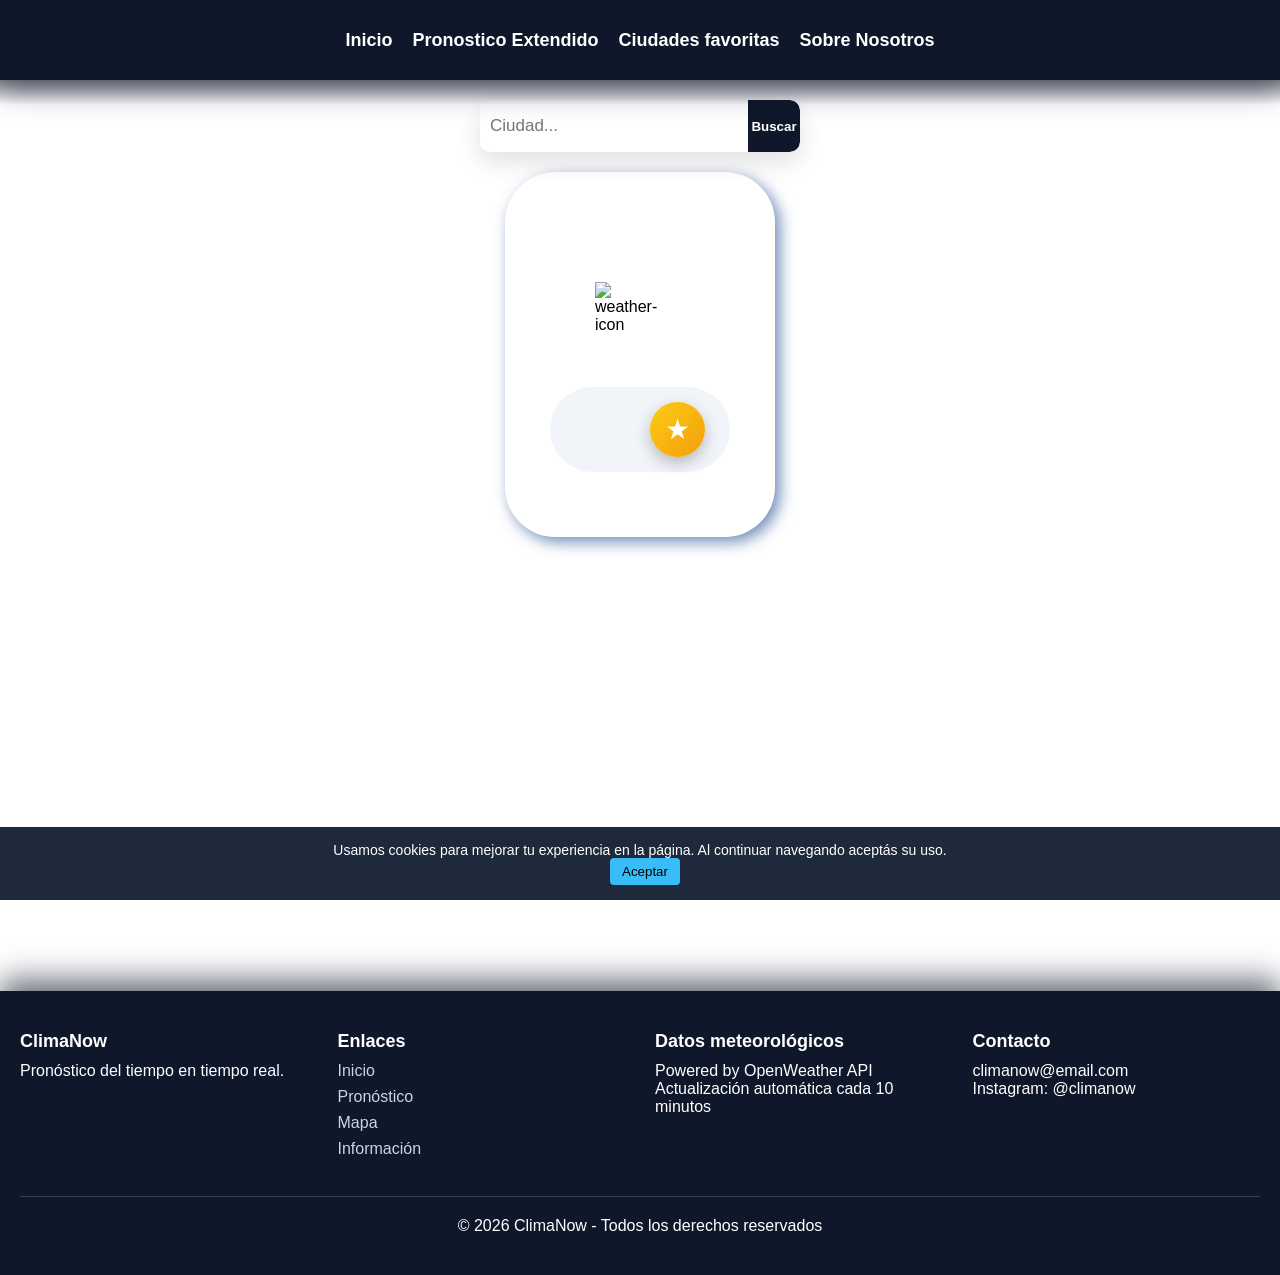
==== commit d1056897: "detalles css en index e info" ====
--- a/index.html
+++ b/index.html
@@ -48,7 +48,7 @@
             <div id="search-results"></div>
           </div>
           <!-- MOSTRAR INFORMACION EN PANTALLA -->
-          <div class="container flex">
+          <div class="container-flex">
             <div class="infoClima flex">
               <h1 id="location"></h1>
 
--- a/css/index.css
+++ b/css/index.css
@@ -59,6 +59,16 @@
     margin: 20px auto;
     border-radius: 12px;
     background:white;
+}
+
+.container-flex {
+    border: none;
+    border-radius: 50px;
+    box-shadow: 5px 5px 15px 0px rgba(20, 63, 136, 0.6);
+    padding: 25px;
+    display: flex;
+    justify-content: center;
+    align-items: center;
 }
 
 .container-img{
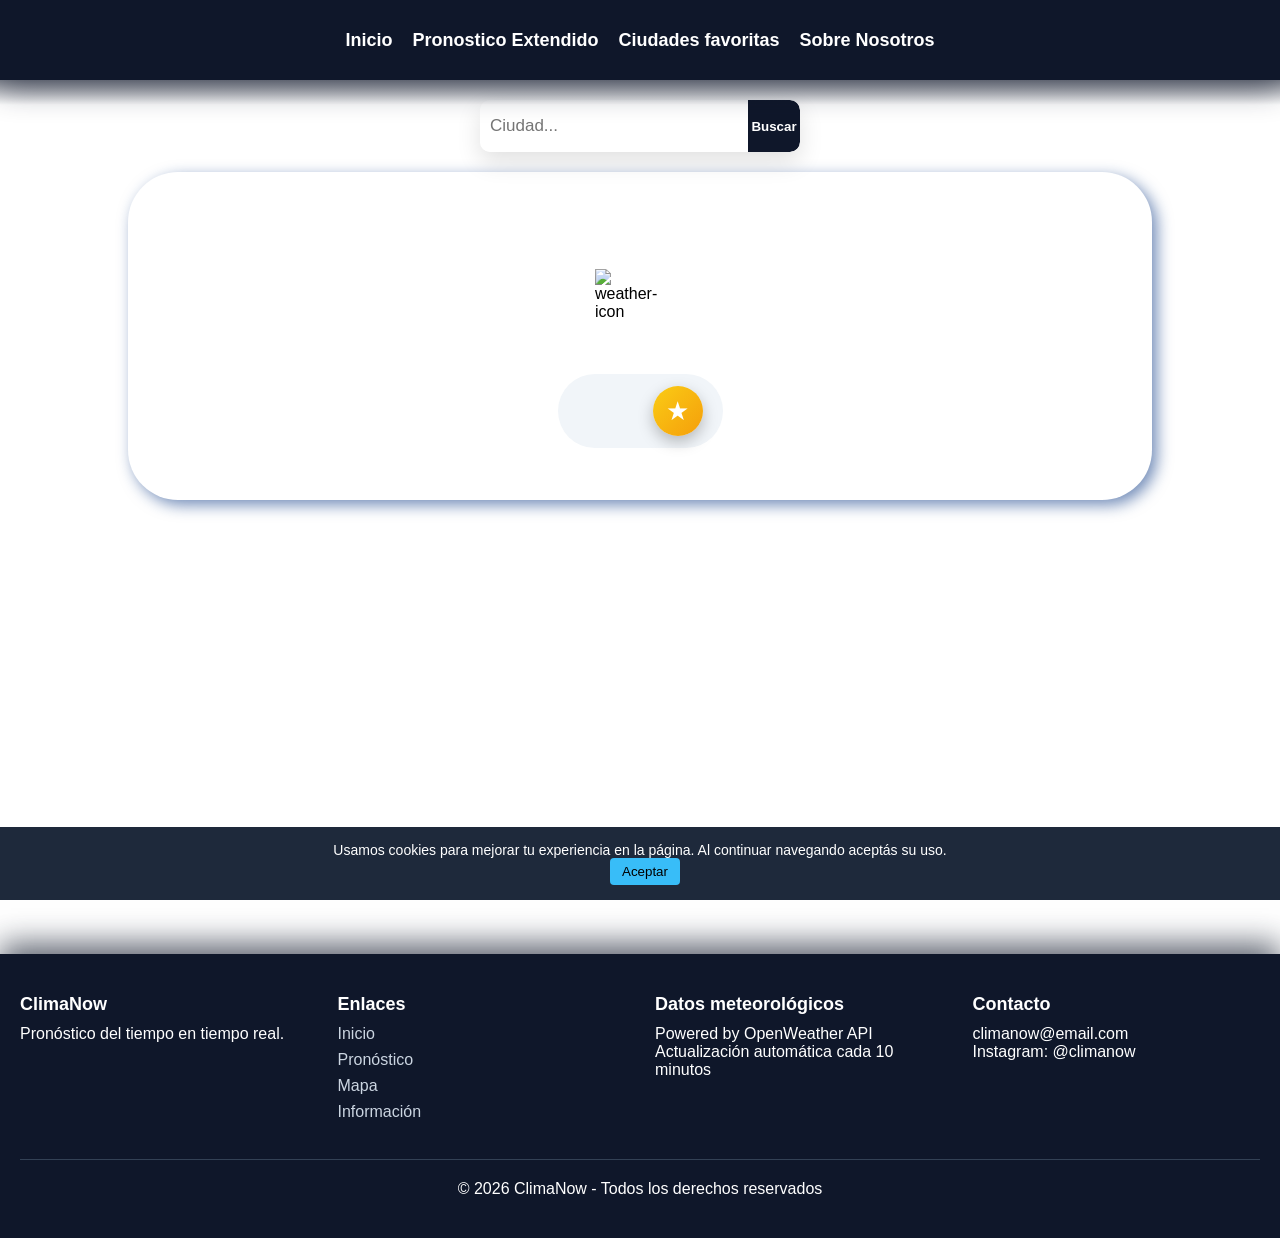
==== commit 89702507: "Estilos de mensajes temporales y correcciones de errores" ====
--- a/index.html
+++ b/index.html
@@ -119,6 +119,6 @@
       </p>
       <button id="acceptCookies">Aceptar</button>
     </div>
-   <div id="favMessage" class="fav-message">Ciudad añadida a favoritos ✅</div>
+    <div id="favMessage" class="fav-message">Ciudad añadida a favoritos ✅</div>
   </body>
 </html>
--- a/css/global.css
+++ b/css/global.css
@@ -161,6 +161,9 @@
     .mapa-container {
         margin-top: 40px;
     }
+    .cookie-banner{
+        font-size: 16px;
+    }
 }
 
 /* TABLET */
@@ -197,6 +200,9 @@
     .mapa-container {
         margin-top: 35px;
     }
+    .cookie-banner{
+        font-size: 18px;
+    }
 }
 
 /* DESKTOP GRANDE */
@@ -233,35 +239,38 @@
     .mapa-container {
         margin-top: 50px;
     }
+    .cookie-banner{
+        font-size: 18px;
+    }
 }
 
 
 /* BANNER DE COOKIES */
 
 .cookie-banner {
-  position: fixed;
-  bottom: 0;
-  left: 0;
-  width: 100%;
-  background: #1e293b; /* gris oscuro */
-  color: #fff;
-  padding: 15px;
-  text-align: center;
-  font-size: 14px;
-  z-index: 9999;
+    position: fixed;
+    bottom: 0;
+    left: 0;
+    width: 100%;
+    background: #1e293b; /* gris oscuro */
+    color: #fff;
+    padding: 15px;
+    text-align: center;
+    font-size: 14px;
+    z-index: 9999;
 }
 
 .cookie-banner button {
-  margin-left: 10px;
-  padding: 6px 12px;
-  border: none;
-  border-radius: 4px;
-  background: #38bdf8; /* celeste */
-  color: #000;
-  cursor: pointer;
+    margin-left: 10px;
+    padding: 6px 12px;
+    border: none;
+    border-radius: 4px;
+    background: #38bdf8; /* celeste */
+    color: #000;
+    cursor: pointer;
 }
 
 .cookie-banner button:hover {
-  background: #0ea5e9;
-}
-
+    background: #0ea5e9;
+}
+
--- a/css/index.css
+++ b/css/index.css
@@ -69,6 +69,9 @@
     display: flex;
     justify-content: center;
     align-items: center;
+    width: 100%;
+    max-width: 1200px;
+    margin: 0 auto;
 }
 
 .container-img{
@@ -207,17 +210,17 @@
 }
 
 .fav-message {
-  position: fixed;
-  bottom: 20px;
-  right: 20px;
-  background: #22c55e;
-  color: #fff;
-  padding: 12px 18px;
-  border-radius: 8px;
-  box-shadow: 0 4px 10px rgba(0,0,0,0.3);
-  font-size: 14px;
-  display: none;
-  z-index: 10000;
+    position: fixed;
+    bottom: 20px;
+    right: 20px;
+    background: #22c55e;
+    color: #fff;
+    padding: 12px 18px;
+    border-radius: 8px;
+    box-shadow: 0 4px 10px rgba(0,0,0,0.3);
+    font-size: 14px;
+    display: none;
+    z-index: 10000;
 }
 
 
@@ -340,7 +343,7 @@
 }
 
 /* DESKTOP GRANDE */
-@media (min-width: 1280px) {
+@media (min-width: 1279px) {
     .search-box {
         width: 50%;
         height: 52px;
@@ -359,38 +362,50 @@
         width: 50%;
     }
 
+    .container-flex {
+        width: 80%;
+        max-width: 1100px;
+        padding: 20px 24px;
+        max-height: 460px;
+        overflow: hidden;
+    }
+
+    .infoClima {
+        padding: 32px 24px;
+    }
+
     .container {
         margin: 40px auto;
-        height: 500px;
+        height: 200px;
     }
 
     .extra-info {
         gap: 25px;
-        font-size: 20px;
-        padding: 15px 25px;
+        font-size: 18px;
+        padding: 12px 20px;
     }
 
     #location {
-        font-size: 48px;
+        font-size: 42px;
     }
 
     .subtitle {
-        font-size: 28px;
+        font-size: 26px;
     }
 
     .temp {
-        font-size: 120px;
+        font-size: 100px;
     }
 
     #weather-type {
-        font-size: 42px;
+        font-size: 36px;
     }
 
     #btnFav {
-        width: 55px;
-        height: 55px;
-        font-size: 28px;
-    }
-}
-
-
+        width: 50px;
+        height: 50px;
+        font-size: 26px;
+    }
+}
+
+
